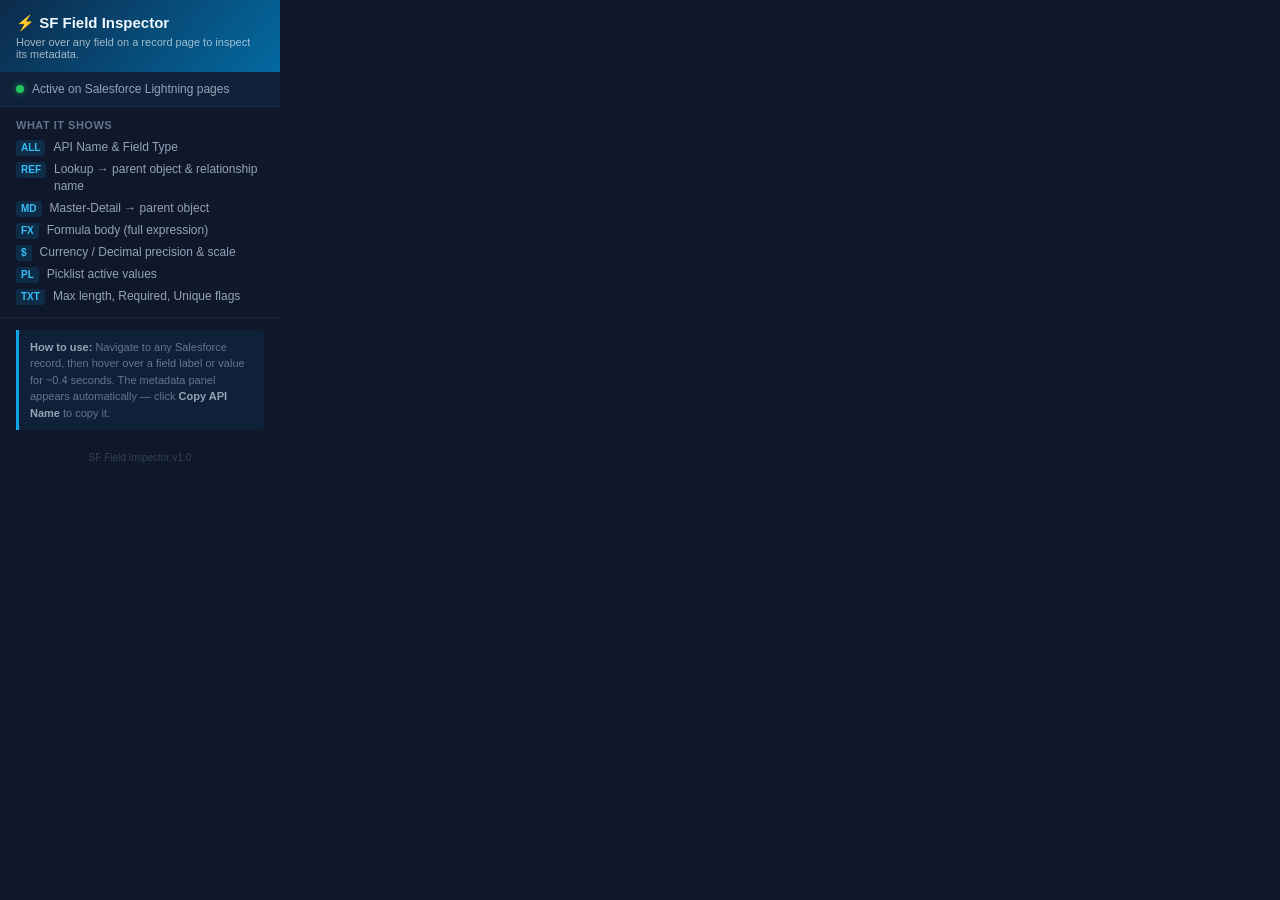
==== popup.html @ f25db985 "Initial Version" ====
<!DOCTYPE html>
<html lang="en">
<head>
  <meta charset="UTF-8" />
  <meta name="viewport" content="width=device-width, initial-scale=1.0" />
  <title>SF Field Inspector</title>
  <style>
    * { box-sizing: border-box; margin: 0; padding: 0; }

    body {
      width: 280px;
      background: #0f172a;
      color: #e2e8f0;
      font-family: 'Segoe UI', -apple-system, BlinkMacSystemFont, Arial, sans-serif;
      font-size: 13px;
    }

    .header {
      background: linear-gradient(130deg, #0c2a4a 0%, #0369a1 100%);
      padding: 14px 16px 12px;
    }
    .header h1 {
      font-size: 15px;
      font-weight: 700;
      color: #f0f9ff;
      display: flex;
      align-items: center;
      gap: 7px;
    }
    .header p {
      margin-top: 4px;
      font-size: 11px;
      color: rgba(240,249,255,0.65);
    }

    .status-bar {
      display: flex;
      align-items: center;
      gap: 8px;
      padding: 10px 16px;
      background: rgba(14, 165, 233, 0.08);
      border-bottom: 1px solid rgba(255,255,255,0.06);
      font-size: 12px;
      color: #94a3b8;
    }
    .dot {
      width: 8px; height: 8px;
      border-radius: 50%;
      background: #22c55e;
      flex-shrink: 0;
      box-shadow: 0 0 6px rgba(34,197,94,0.6);
    }

    .section {
      padding: 12px 16px;
      border-bottom: 1px solid rgba(255,255,255,0.05);
    }
    .section h2 {
      font-size: 11px;
      font-weight: 600;
      color: #64748b;
      text-transform: uppercase;
      letter-spacing: 0.5px;
      margin-bottom: 8px;
    }

    .field-list {
      display: flex;
      flex-direction: column;
      gap: 5px;
    }
    .field-item {
      display: flex;
      align-items: flex-start;
      gap: 8px;
      font-size: 12px;
      color: #94a3b8;
      line-height: 1.4;
    }
    .field-item .badge {
      background: rgba(14,165,233,0.15);
      color: #38bdf8;
      border-radius: 3px;
      padding: 1px 5px;
      font-size: 10px;
      font-weight: 600;
      flex-shrink: 0;
      margin-top: 1px;
    }

    .tip {
      margin: 12px 16px;
      padding: 9px 11px;
      background: rgba(14,165,233,0.07);
      border-left: 3px solid #0ea5e9;
      border-radius: 0 5px 5px 0;
      font-size: 11px;
      color: #64748b;
      line-height: 1.5;
    }
    .tip strong { color: #94a3b8; }

    .footer {
      padding: 10px 16px;
      font-size: 10px;
      color: #334155;
      text-align: center;
    }
  </style>
</head>
<body>

  <div class="header">
    <h1>⚡ SF Field Inspector</h1>
    <p>Hover over any field on a record page to inspect its metadata.</p>
  </div>

  <div class="status-bar">
    <span class="dot"></span>
    Active on Salesforce Lightning pages
  </div>

  <div class="section">
    <h2>What it shows</h2>
    <div class="field-list">
      <div class="field-item"><span class="badge">ALL</span> API Name &amp; Field Type</div>
      <div class="field-item"><span class="badge">REF</span> Lookup → parent object &amp; relationship name</div>
      <div class="field-item"><span class="badge">MD</span> Master-Detail → parent object</div>
      <div class="field-item"><span class="badge">FX</span> Formula body (full expression)</div>
      <div class="field-item"><span class="badge">$</span> Currency / Decimal precision &amp; scale</div>
      <div class="field-item"><span class="badge">PL</span> Picklist active values</div>
      <div class="field-item"><span class="badge">TXT</span> Max length, Required, Unique flags</div>
    </div>
  </div>

  <div class="tip">
    <strong>How to use:</strong> Navigate to any Salesforce record, then hover over a field label or value for ~0.4 seconds. The metadata panel appears automatically — click <strong>Copy API Name</strong> to copy it.
  </div>

  <div class="footer">SF Field Inspector v1.0</div>

</body>
</html>
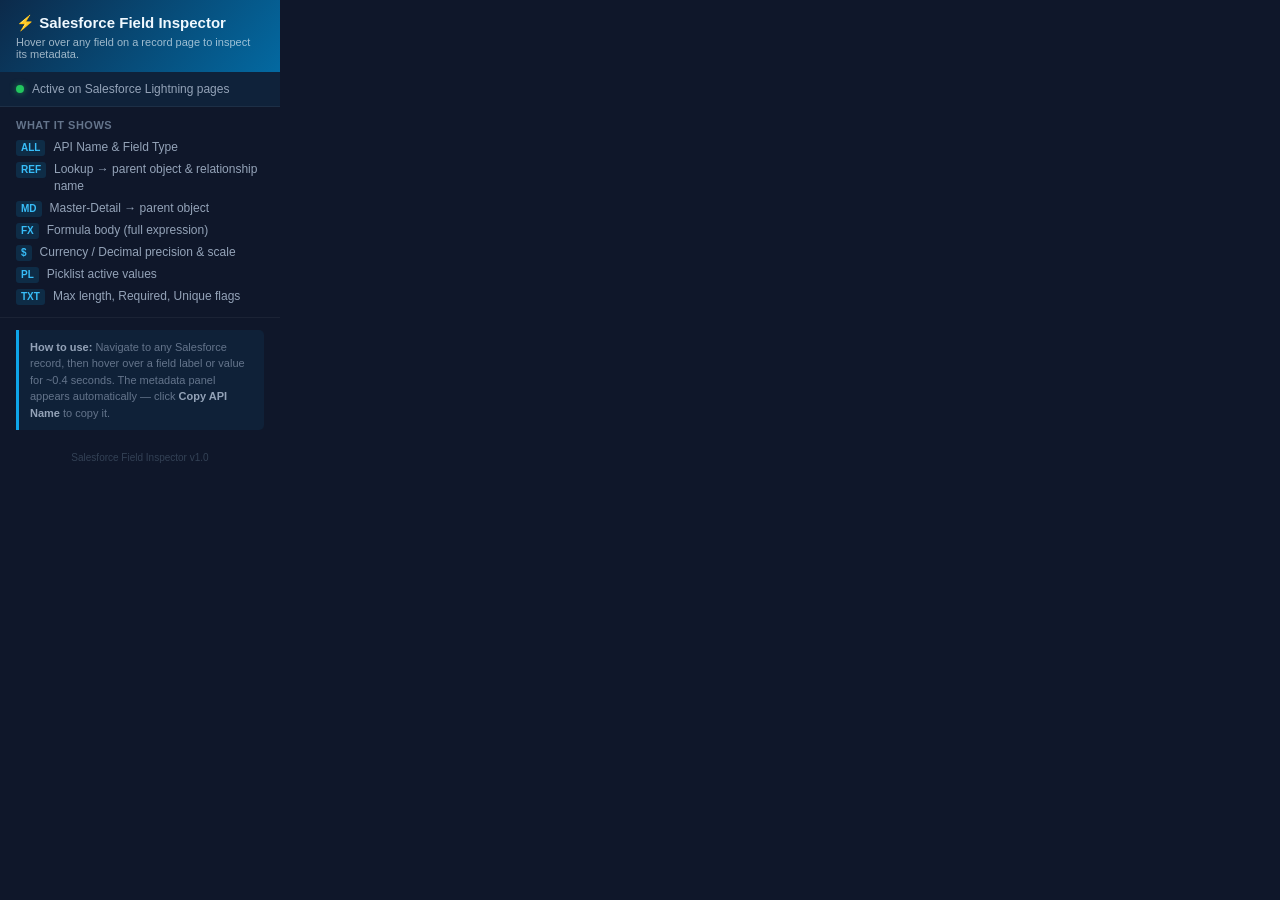
==== commit 11844a76: "New Icon, Readme.md and Picklist Link" ====
--- a/popup.html
+++ b/popup.html
@@ -3,7 +3,7 @@
 <head>
   <meta charset="UTF-8" />
   <meta name="viewport" content="width=device-width, initial-scale=1.0" />
-  <title>SF Field Inspector</title>
+  <title>Salesforce Field Inspector</title>
   <style>
     * { box-sizing: border-box; margin: 0; padding: 0; }
 
@@ -111,7 +111,7 @@
 <body>
 
   <div class="header">
-    <h1>⚡ SF Field Inspector</h1>
+    <h1>⚡ Salesforce Field Inspector</h1>
     <p>Hover over any field on a record page to inspect its metadata.</p>
   </div>
 
@@ -137,7 +137,7 @@
     <strong>How to use:</strong> Navigate to any Salesforce record, then hover over a field label or value for ~0.4 seconds. The metadata panel appears automatically — click <strong>Copy API Name</strong> to copy it.
   </div>
 
-  <div class="footer">SF Field Inspector v1.0</div>
+  <div class="footer">Salesforce Field Inspector v1.0</div>
 
 </body>
 </html>
